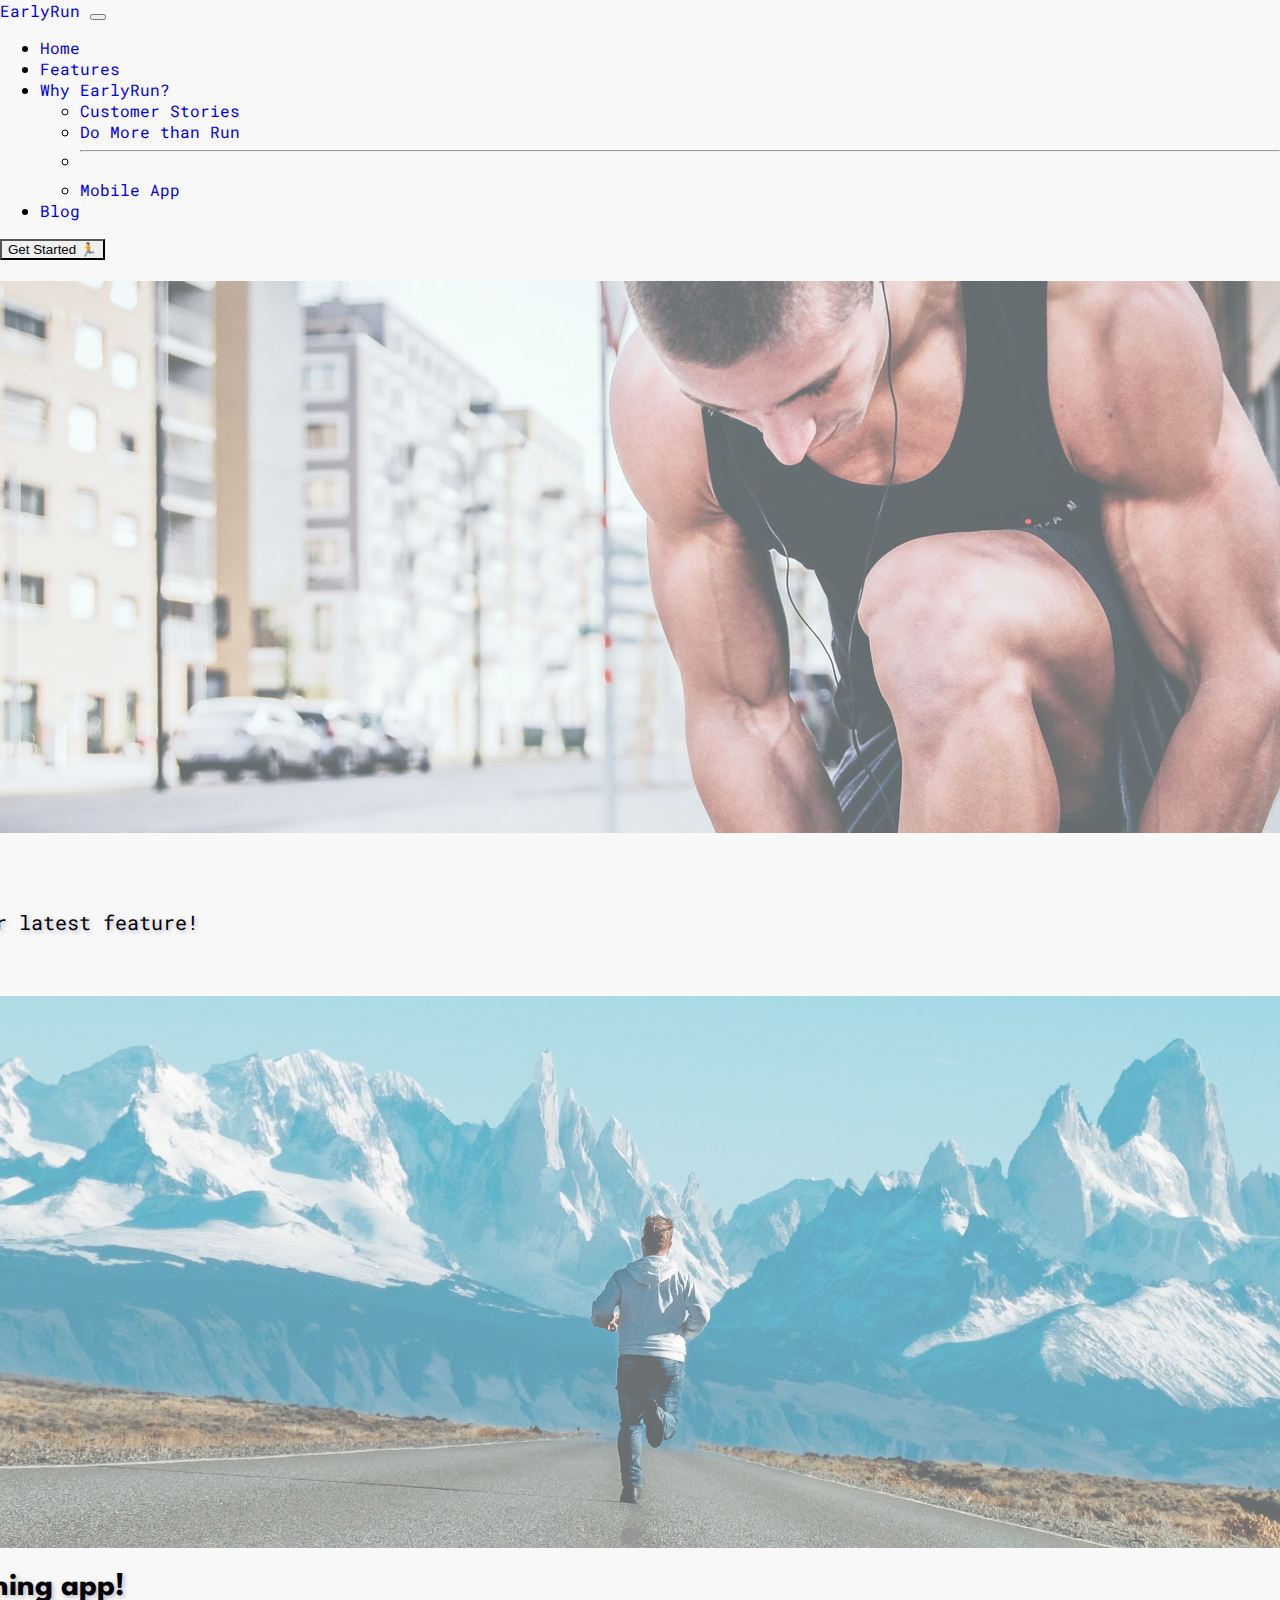
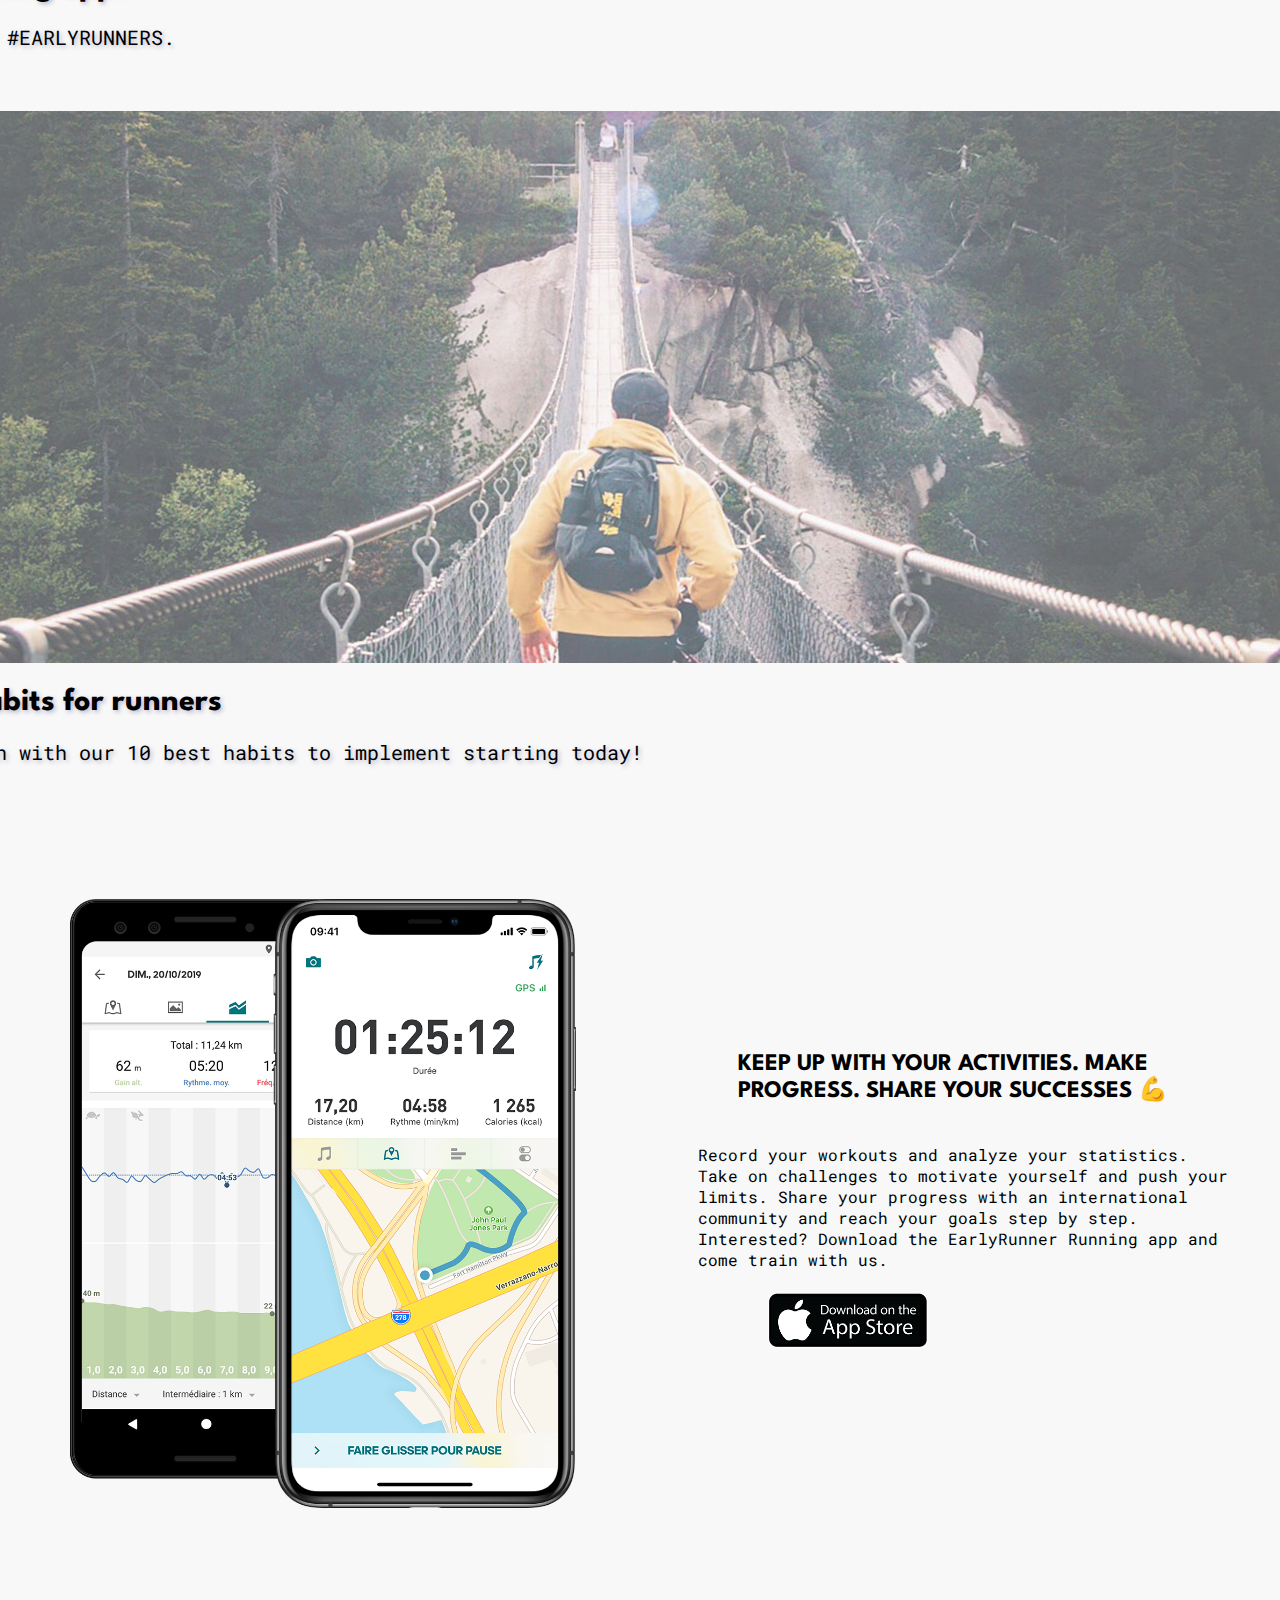
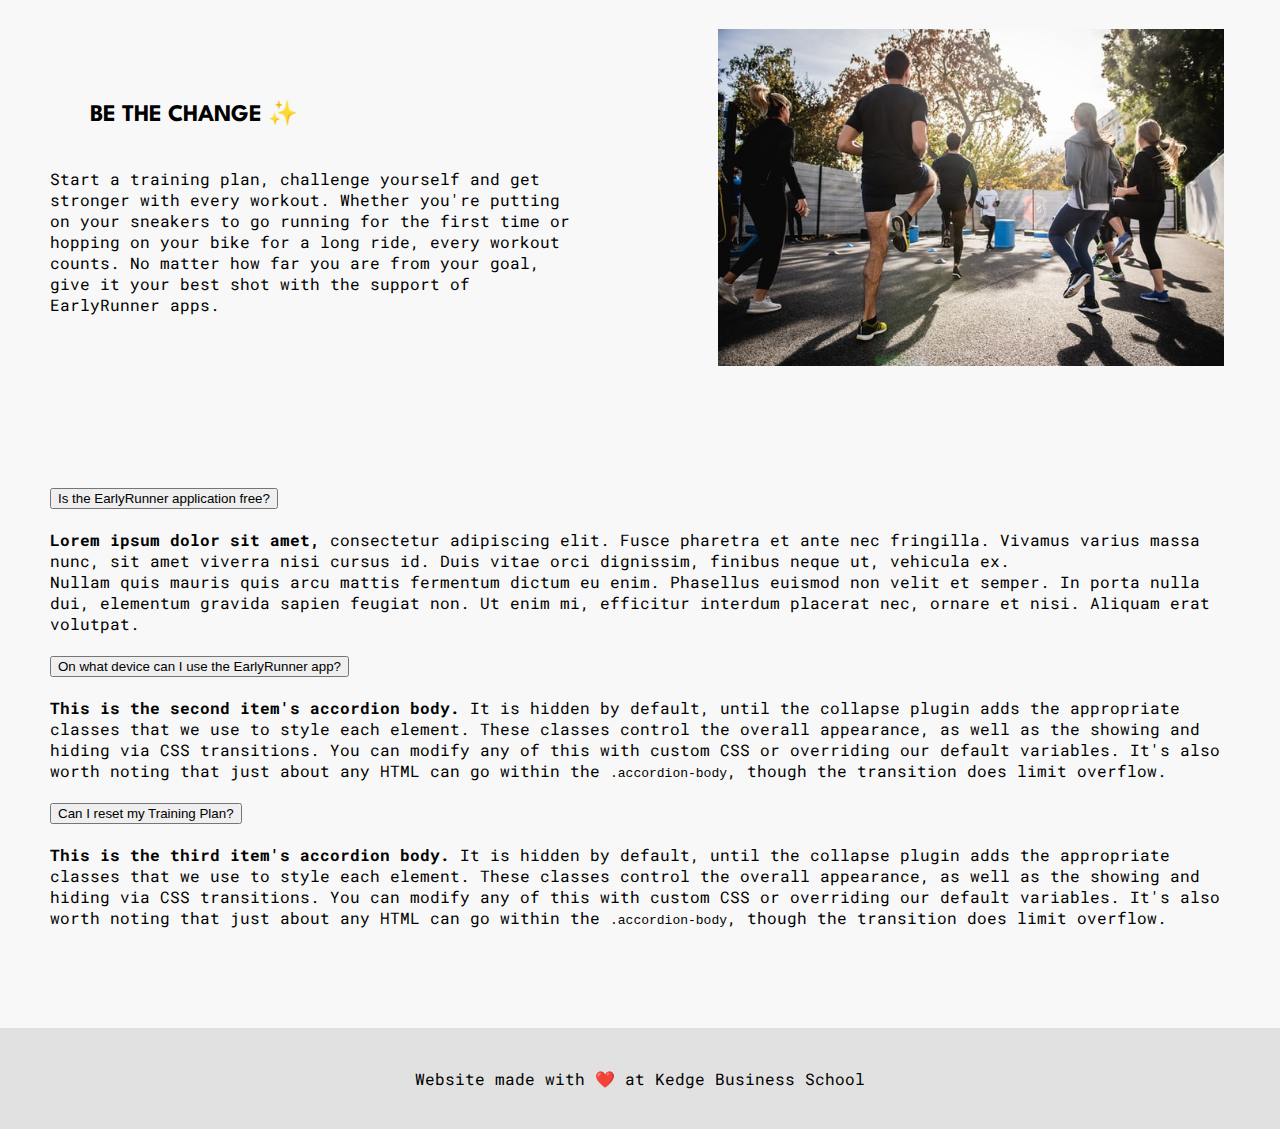
==== index.html @ d1d244d0 "Add files via upload" ====
<!DOCTYPE html>
<html lang="en">
<head>
  <meta charset="UTF-8">
  <meta name="viewport" content="width=device-width, initial-scale=1.0">
  <meta name="description" content="EarlyRun | Your Daily Running Sports Coach App! Transform your life with the right challenges! With family, friends or co-workers, your personal trainer EarlyRun will help you be a better runner and DO MORE!">
  <title>EarlyRun | Your Daily Running Coach</title>
  <link href="https://cdn.jsdelivr.net/npm/bootstrap@5.1.3/dist/css/bootstrap.min.css" rel="stylesheet" integrity="sha384-1BmE4kWBq78iYhFldvKuhfTAU6auU8tT94WrHftjDbrCEXSU1oBoqyl2QvZ6jIW3" crossorigin="anonymous">
  <link rel="stylesheet" href="styles/style.css">
</head>
<body>
  <!-- Menu -->
    <nav class="navbar navbar-expand-lg navbar-light bg-light">
      <div class="container-fluid">
        <a class="navbar-brand" href="#">EarlyRun</a>
          <button class="navbar-toggler" type="button" data-bs-toggle="collapse" data-bs-target="#navbarSupportedContent" aria-controls="navbarSupportedContent" aria-expanded="false" aria-label="Toggle navigation">
            <span class="navbar-toggler-icon"></span>
          </button>

        <div class="collapse navbar-collapse" id="navbarSupportedContent">
          <ul class="navbar-nav me-auto mb-2 mb-lg-0">
            <li class="nav-item">
              <a class="nav-link active" aria-current="page" href="#">Home</a>
            </li>
            <li class="nav-item">
              <a class="nav-link" href="#">Features</a>
            </li>
            <li class="nav-item dropdown">
              <a class="nav-link dropdown-toggle" href="#" id="navbarDropdown" role="button" data-bs-toggle="dropdown" aria-expanded="false">
                Why EarlyRun?
              </a>
              <ul class="dropdown-menu" aria-labelledby="navbarDropdown">
                <li><a class="dropdown-item" href="#">Customer Stories</a></li>
                <li><a class="dropdown-item" href="#">Do More than Run</a></li>
                <li><hr class="dropdown-divider"></li>
                <li><a class="dropdown-item" href="#">Mobile App</a></li>
              </ul>
            </li>
            <li class="nav-item">
              <a class="nav-link" href="#">Blog</a>
            </li>
          </ul>
          <form class="d-flex">
              <button class="btn btn-outline-success" type="submit">Get Started 🏃</button>
          </form>
        </div>
      </div>
    </nav>

  <!-- Banner -->
  <div id="banner">
    <div id="carouselExampleCaptions" class="carousel slide" data-bs-ride="carousel">
      <div class="carousel-indicators">
        <button type="button" data-bs-target="#carouselExampleCaptions" data-bs-slide-to="0" class="active" aria-current="true" aria-label="Slide 1"></button>
        <button type="button" data-bs-target="#carouselExampleCaptions" data-bs-slide-to="1" aria-label="Slide 2"></button>
        <button type="button" data-bs-target="#carouselExampleCaptions" data-bs-slide-to="2" aria-label="Slide 3"></button>
      </div>
      <div class="carousel-inner">
        <div class="carousel-item active">
          <img src="images/slideone.jpg" class="d-block w-100" alt="...">
          <div class="carousel-caption d-none d-md-block">
            <h1>Carefree Running</h1>
            <p>Unpack your stress with our latest feature!</p>
            <button type="button" class="btn btn-dark">Discover Now</button>
          </div>
        </div>
        <div class="carousel-item">
          <img src="images/slidetwo.jpg" class="d-block w-100" alt="...">
          <div class="carousel-caption d-none d-md-block">
            <h1>More than just an running app!</h1>
            <p>We are a community. We are #EARLYRUNNERS. </p>
            <button type="button" class="btn btn-dark">Join Us</button>
          </div>
        </div>
        <div class="carousel-item">
          <img src="images/slidethree.jpg" class="d-block w-100" alt="...">
          <div class="carousel-caption d-none d-md-block">
            <h1>Blog Article: 10 best habits for runners</h1>
            <p>Never get sidetracked again with our 10 best habits to implement starting today!</p>
            <button type="button" class="btn btn-dark">Read the Article</button>
          </div>
        </div>
      </div>
      <button class="carousel-control-prev" type="button" data-bs-target="#carouselExampleCaptions" data-bs-slide="prev">
        <span class="carousel-control-prev-icon" aria-hidden="true"></span>
        <span class="visually-hidden">Previous</span>
      </button>
      <button class="carousel-control-next" type="button" data-bs-target="#carouselExampleCaptions" data-bs-slide="next">
        <span class="carousel-control-next-icon" aria-hidden="true"></span>
        <span class="visually-hidden">Next</span>
      </button>
    </div>
  </div>
  <div class="features">
    <img src="images/phone_running.png" class="img-fluid rounded float-end" alt="...">
    <figure class="text-start">
      <blockquote class="blockquote">
        <h2>KEEP UP WITH YOUR ACTIVITIES. MAKE PROGRESS. SHARE YOUR SUCCESSES 💪</h2>
      </blockquote>
      <br>
      <figcaption class="blockquote-footer">
        Record your workouts and analyze your statistics. Take on challenges to motivate yourself and push your limits. Share your progress with an international community and reach your goals step by step.
        Interested? Download the EarlyRunner Running app and come train with us.
      </figcaption>
      <a href="https://www.apple.com/" target="_blank">
         <img id="downloadappimg" alt="Download The APP" src="images/appstore.png">
      </a>
    </figure>
  </div>
  <br>
  <div class="features">
    <figure class="text-end">
      <blockquote class="blockquote">
        <h2>BE THE CHANGE ✨</h2>
      </blockquote>
      <br>
      <figcaption class="blockquote-footer">
        Start a training plan, challenge yourself and get stronger with every workout. Whether you're putting on your sneakers to go running for the first time or hopping on your bike for a long ride, every workout counts. No matter how far you are from your goal, give it your best shot with the support of EarlyRunner apps.
      </figcaption>
    </figure>
    <img src="images/thechange.jpg" class="img-fluid rounded float-start" alt="...">
  </div>

<!-- FAQ -->

  <div class="accordion" id="accordionPanelsStayOpenExample">
    <div class="accordion-item">
        <h2 class="accordion-header" id="panelsStayOpen-headingOne">
          <button class="accordion-button" type="button" data-bs-toggle="collapse" data-bs-target="#panelsStayOpen-collapseOne" aria-expanded="true" aria-controls="panelsStayOpen-collapseOne">
            Is the EarlyRunner application free? 
          </button>
        </h2>
      <div id="panelsStayOpen-collapseOne" class="accordion-collapse collapse show" aria-labelledby="panelsStayOpen-headingOne">
      <div class="accordion-body">
        <strong>Lorem ipsum dolor sit amet,</strong> consectetur adipiscing elit. Fusce pharetra et ante nec fringilla. Vivamus varius massa nunc, sit amet viverra nisi cursus id. Duis vitae orci dignissim, finibus neque ut, vehicula ex. <br>Nullam quis mauris quis arcu mattis fermentum dictum eu enim. Phasellus euismod non velit et semper. In porta nulla dui, elementum gravida sapien feugiat non. Ut enim mi, efficitur interdum placerat nec, ornare et nisi. Aliquam erat volutpat. 
      </div>
    </div>
  </div>
  <div class="accordion-item">
    <h2 class="accordion-header" id="panelsStayOpen-headingTwo">
      <button class="accordion-button collapsed" type="button" data-bs-toggle="collapse" data-bs-target="#panelsStayOpen-collapseTwo" aria-expanded="false" aria-controls="panelsStayOpen-collapseTwo">
        On what device can I use the EarlyRunner app?
      </button>
    </h2>
    <div id="panelsStayOpen-collapseTwo" class="accordion-collapse collapse" aria-labelledby="panelsStayOpen-headingTwo">
      <div class="accordion-body">
        <strong>This is the second item's accordion body.</strong> It is hidden by default, until the collapse plugin adds the appropriate classes that we use to style each element. These classes control the overall appearance, as well as the showing and hiding via CSS transitions. You can modify any of this with custom CSS or overriding our default variables. It's also worth noting that just about any HTML can go within the <code>.accordion-body</code>, though the transition does limit overflow.
      </div>
    </div>
  </div>
  <div class="accordion-item">
    <h2 class="accordion-header" id="panelsStayOpen-headingThree">
      <button class="accordion-button collapsed" type="button" data-bs-toggle="collapse" data-bs-target="#panelsStayOpen-collapseThree" aria-expanded="false" aria-controls="panelsStayOpen-collapseThree">
        Can I reset my Training Plan? 
      </button>
    </h2>
    <div id="panelsStayOpen-collapseThree" class="accordion-collapse collapse" aria-labelledby="panelsStayOpen-headingThree">
      <div class="accordion-body">
        <strong>This is the third item's accordion body.</strong> It is hidden by default, until the collapse plugin adds the appropriate classes that we use to style each element. These classes control the overall appearance, as well as the showing and hiding via CSS transitions. You can modify any of this with custom CSS or overriding our default variables. It's also worth noting that just about any HTML can go within the <code>.accordion-body</code>, though the transition does limit overflow.
      </div>
    </div>
  </div>
</div>

<!-- Footer -->

  <div class="footer">
    <p>Website made with ❤️ at Kedge Business School</p>
  </div>
  <script src="https://cdn.jsdelivr.net/npm/bootstrap@5.1.3/dist/js/bootstrap.bundle.min.js" integrity="sha384-ka7Sk0Gln4gmtz2MlQnikT1wXgYsOg+OMhuP+IlRH9sENBO0LRn5q+8nbTov4+1p" crossorigin="anonymous"></script>
</body>
</html>
---- styles/style.css ----
@import url('https://fonts.googleapis.com/css2?family=Roboto+Mono&display=swap');
@import url('https://fonts.googleapis.com/css2?family=League+Spartan:wght@700&display=swap');
@import url("banner.css");
@import url("buttons.css");
@import url("footer.css");
@import url("features.css");
@import url("accordeon.css");

a {
  text-decoration: none;
}

body {
  font-family: 'Roboto Mono', monospace;
  margin: 0;
  background-color: #F8F8F8;
  color: black;
}

h1, h2, h3 {
  font-family: 'League Spartan', sans-serif;
  color: black;
}

.container {
  width: 80%;
  margin: 0 auto;
}

.carousel-item img {
max-height: 600px;
object-fit: cover;
opacity: 0.6;
}

#banner p {
  color: black;
  font-size: 20px;
}

#downloadappimg {
  max-width: 30%;
}
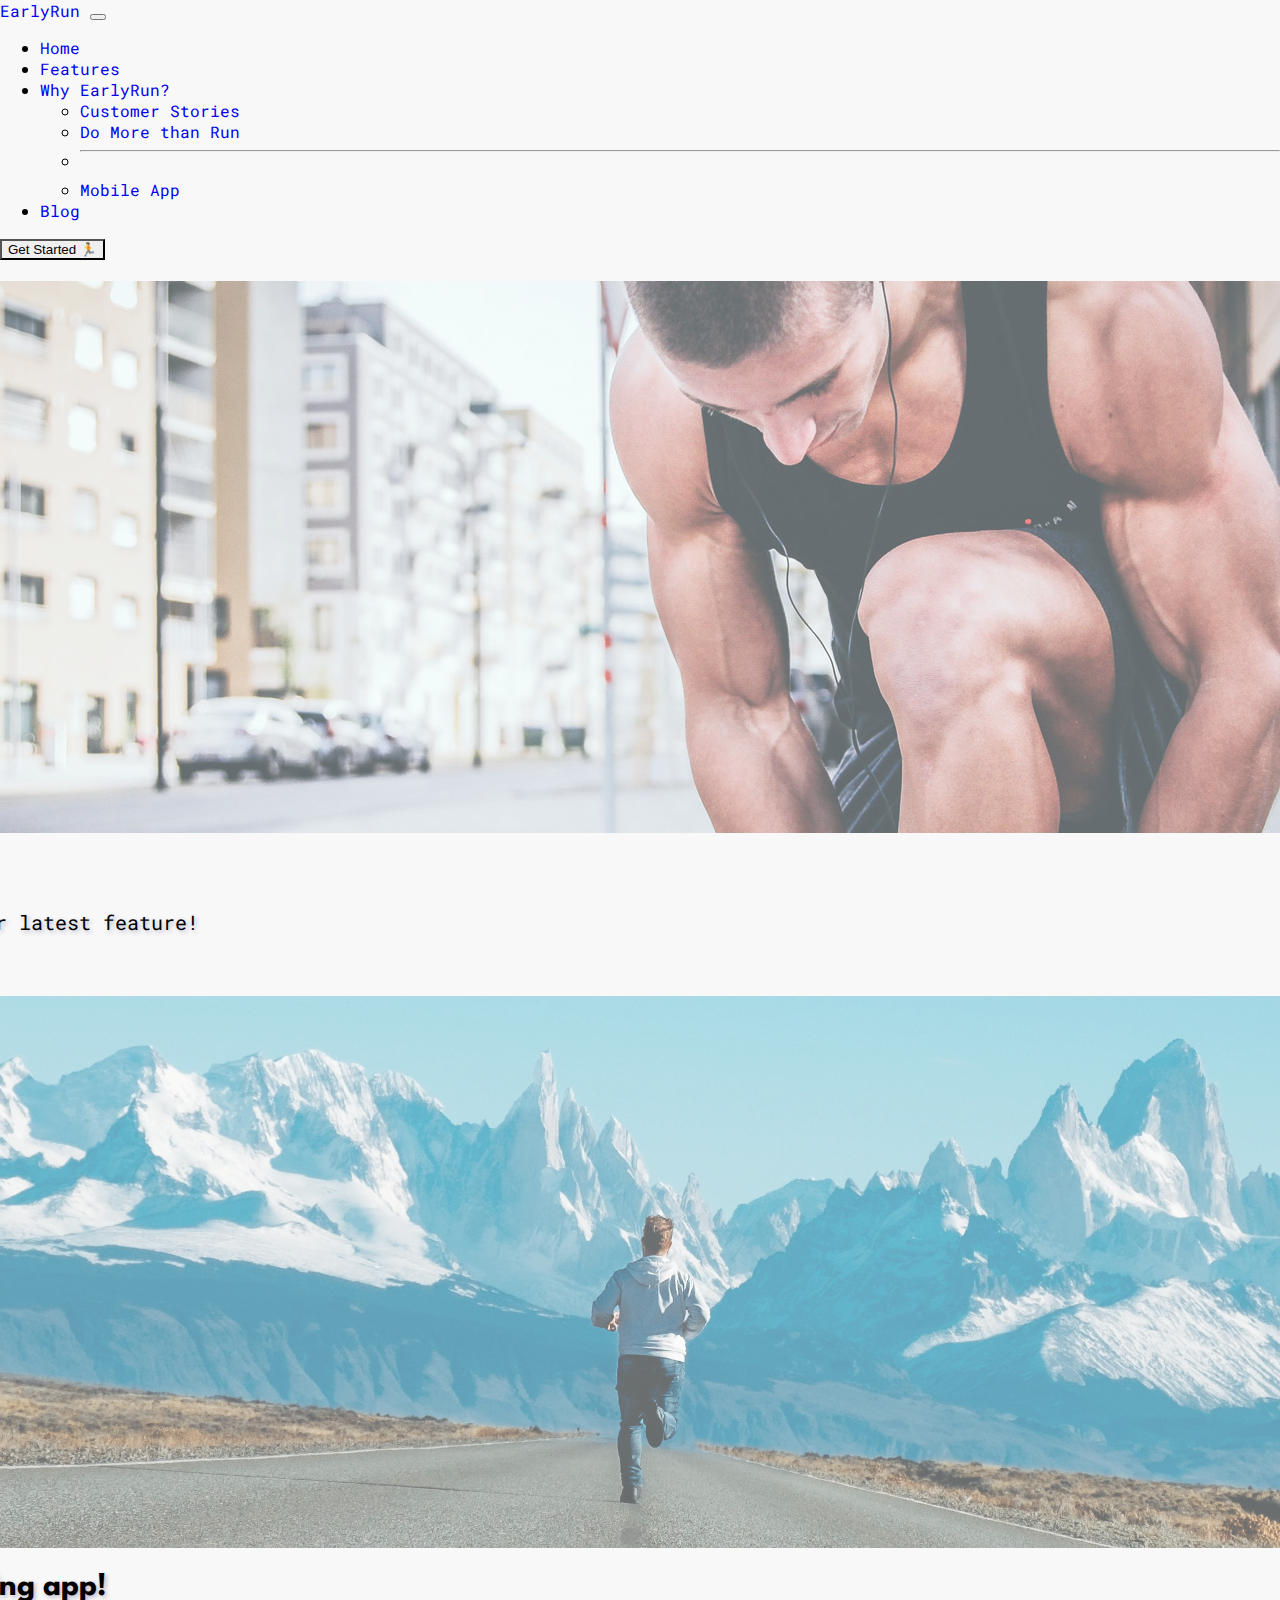
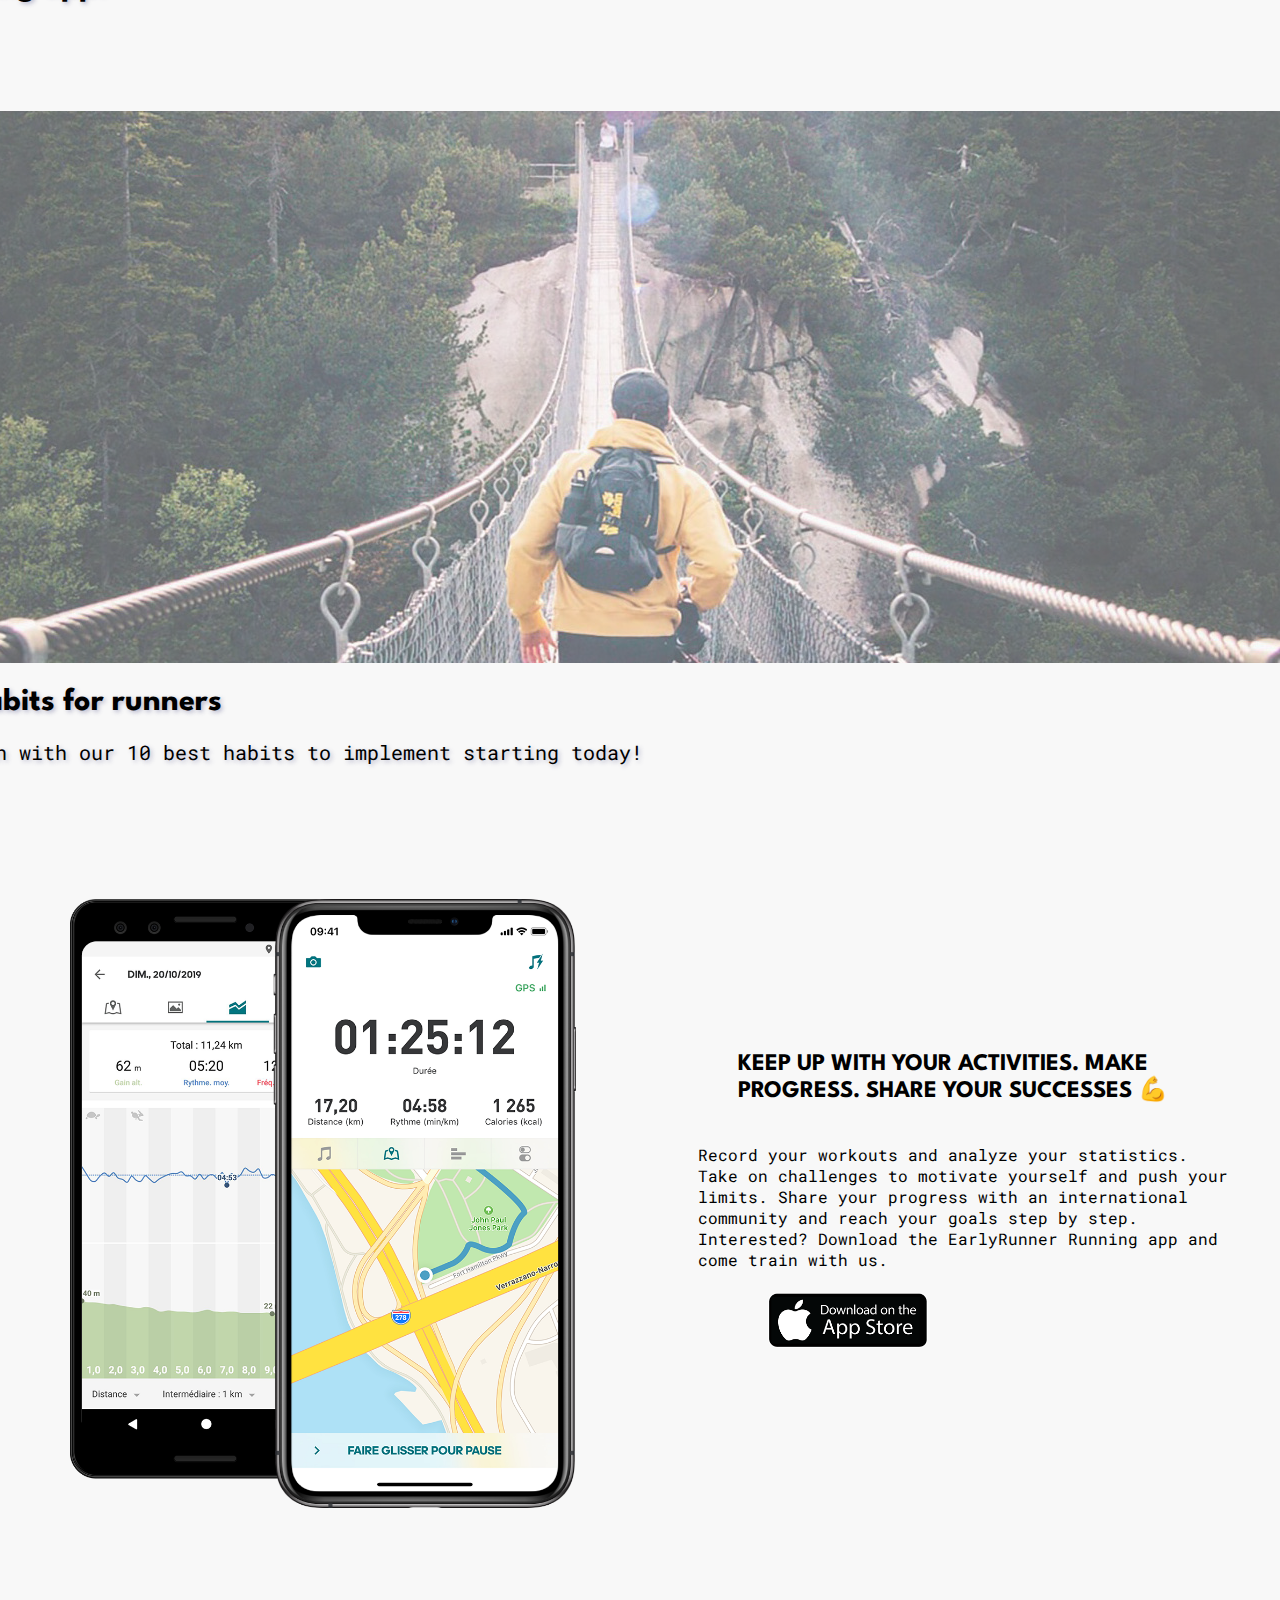
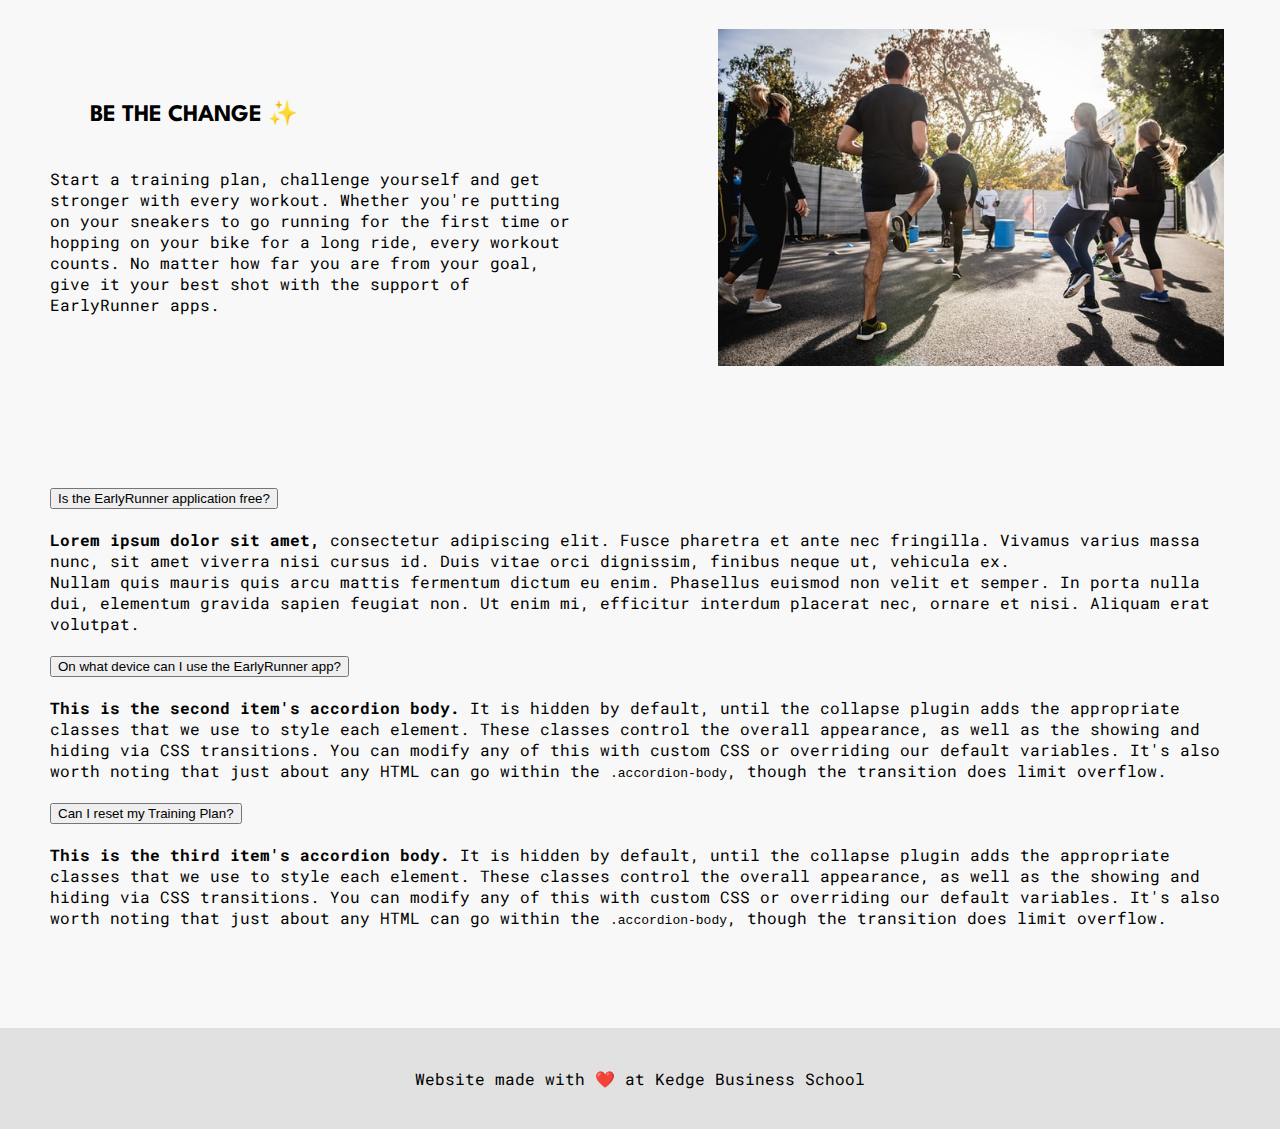
==== commit b08fc3f4: "Update index.html" ====
--- a/index.html
+++ b/index.html
@@ -67,8 +67,8 @@
         <div class="carousel-item">
           <img src="images/slidetwo.jpg" class="d-block w-100" alt="...">
           <div class="carousel-caption d-none d-md-block">
-            <h1>More than just an running app!</h1>
-            <p>We are a community. We are #EARLYRUNNERS. </p>
+            <h1>More than just a running app!</h1>
+            <p>We are #EARLYRUNNERS. </p>
             <button type="button" class="btn btn-dark">Join Us</button>
           </div>
         </div>
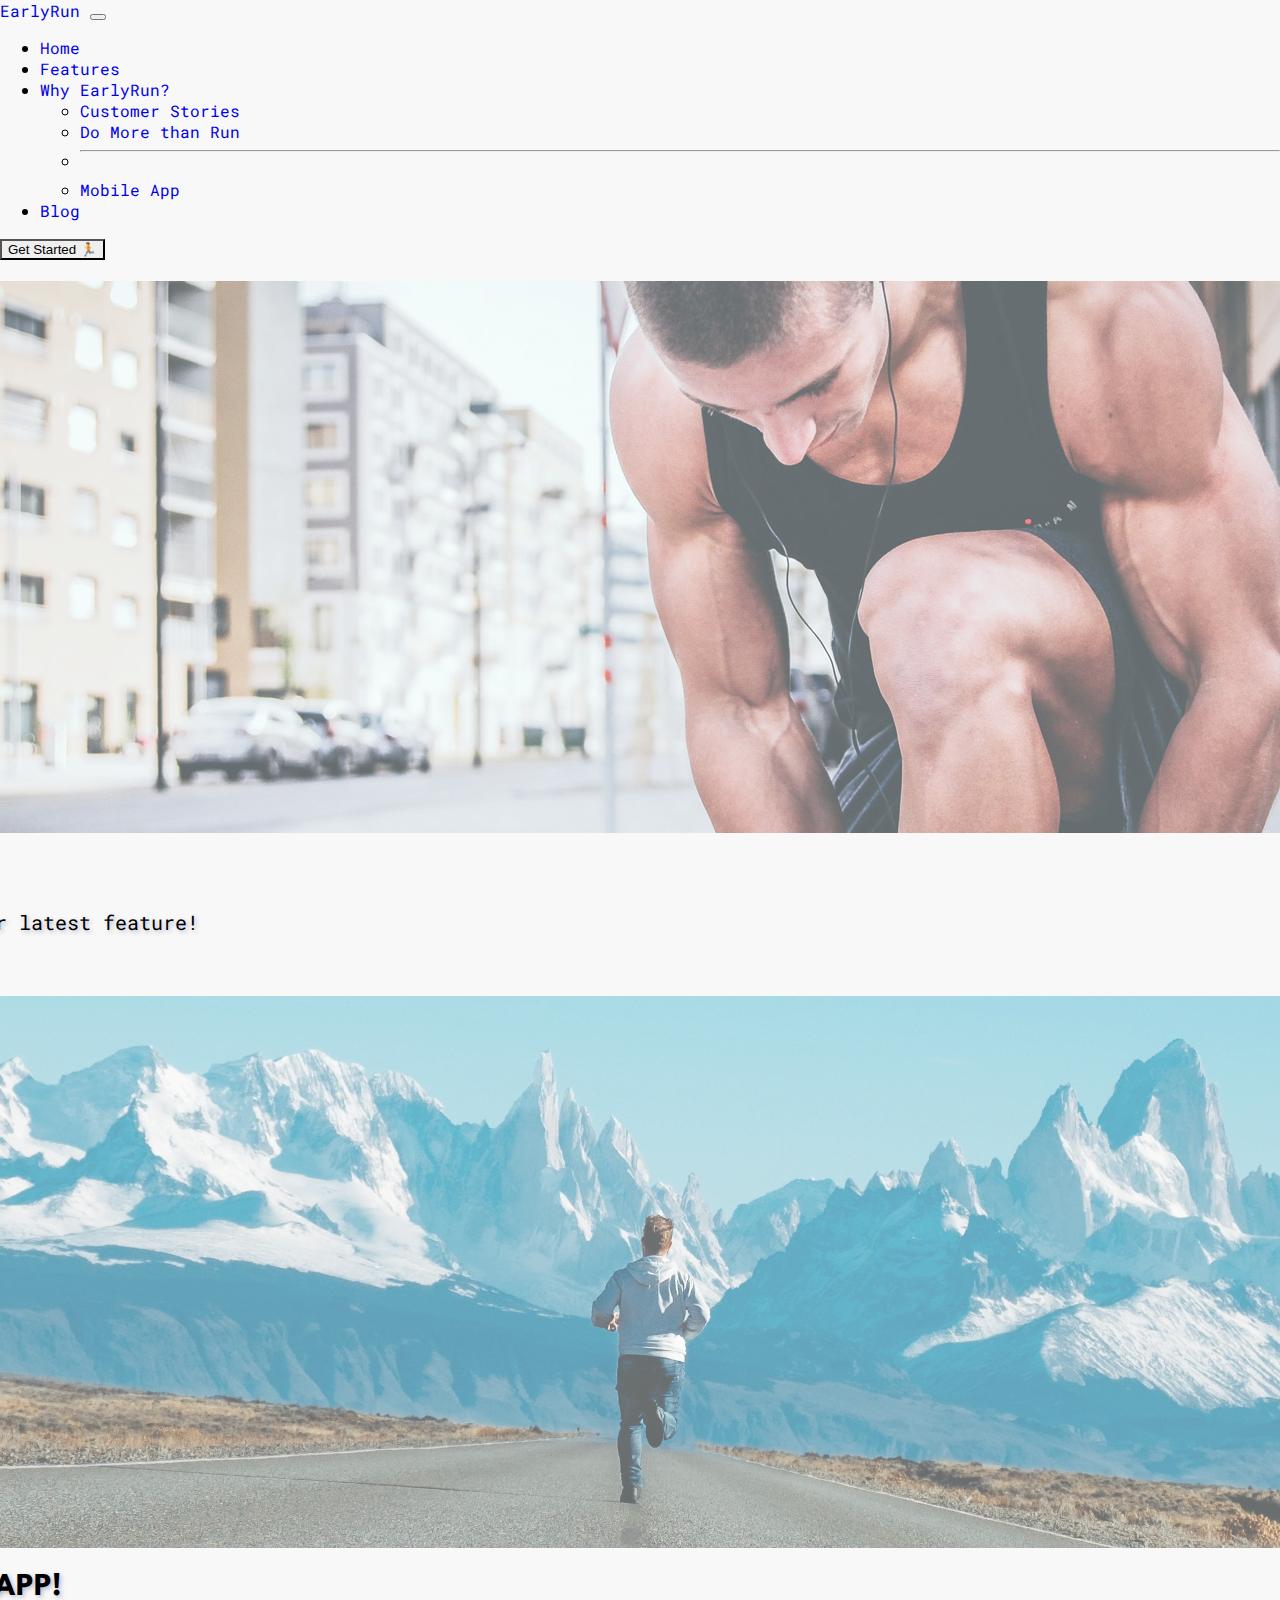
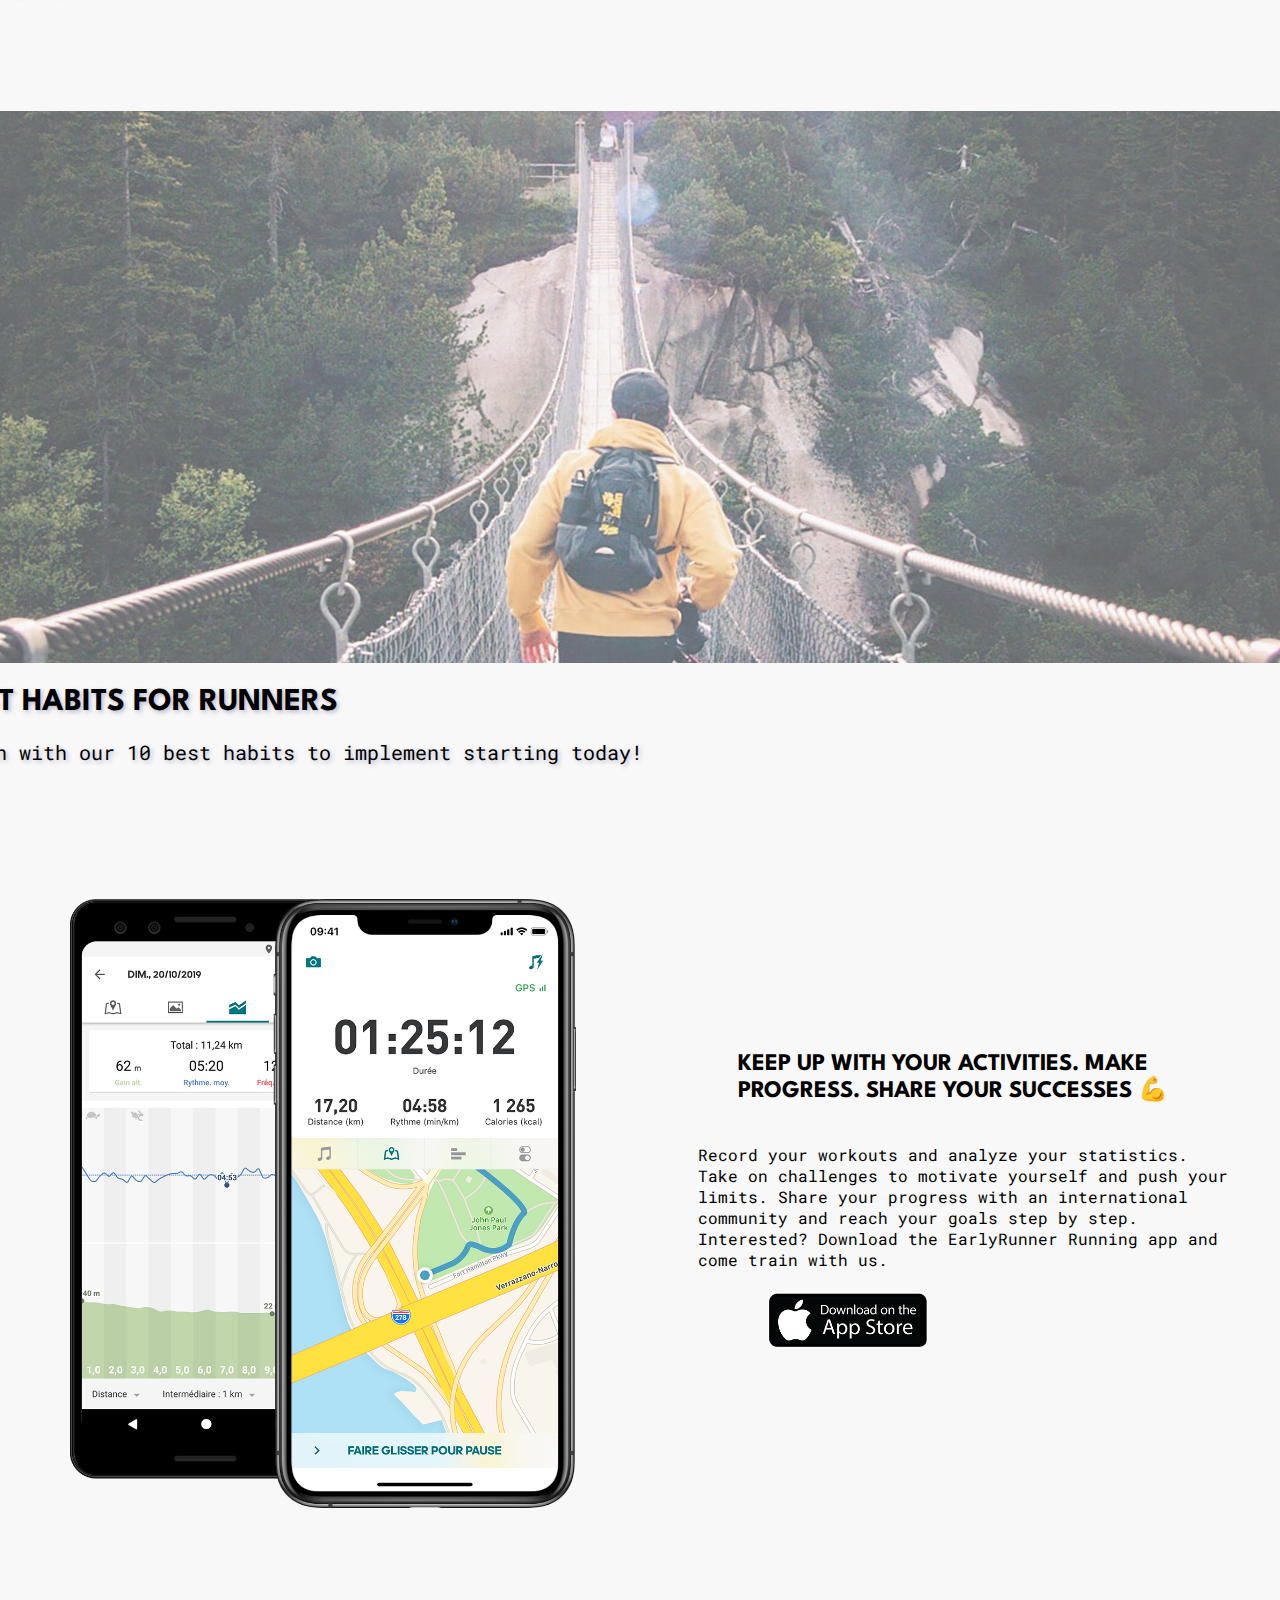
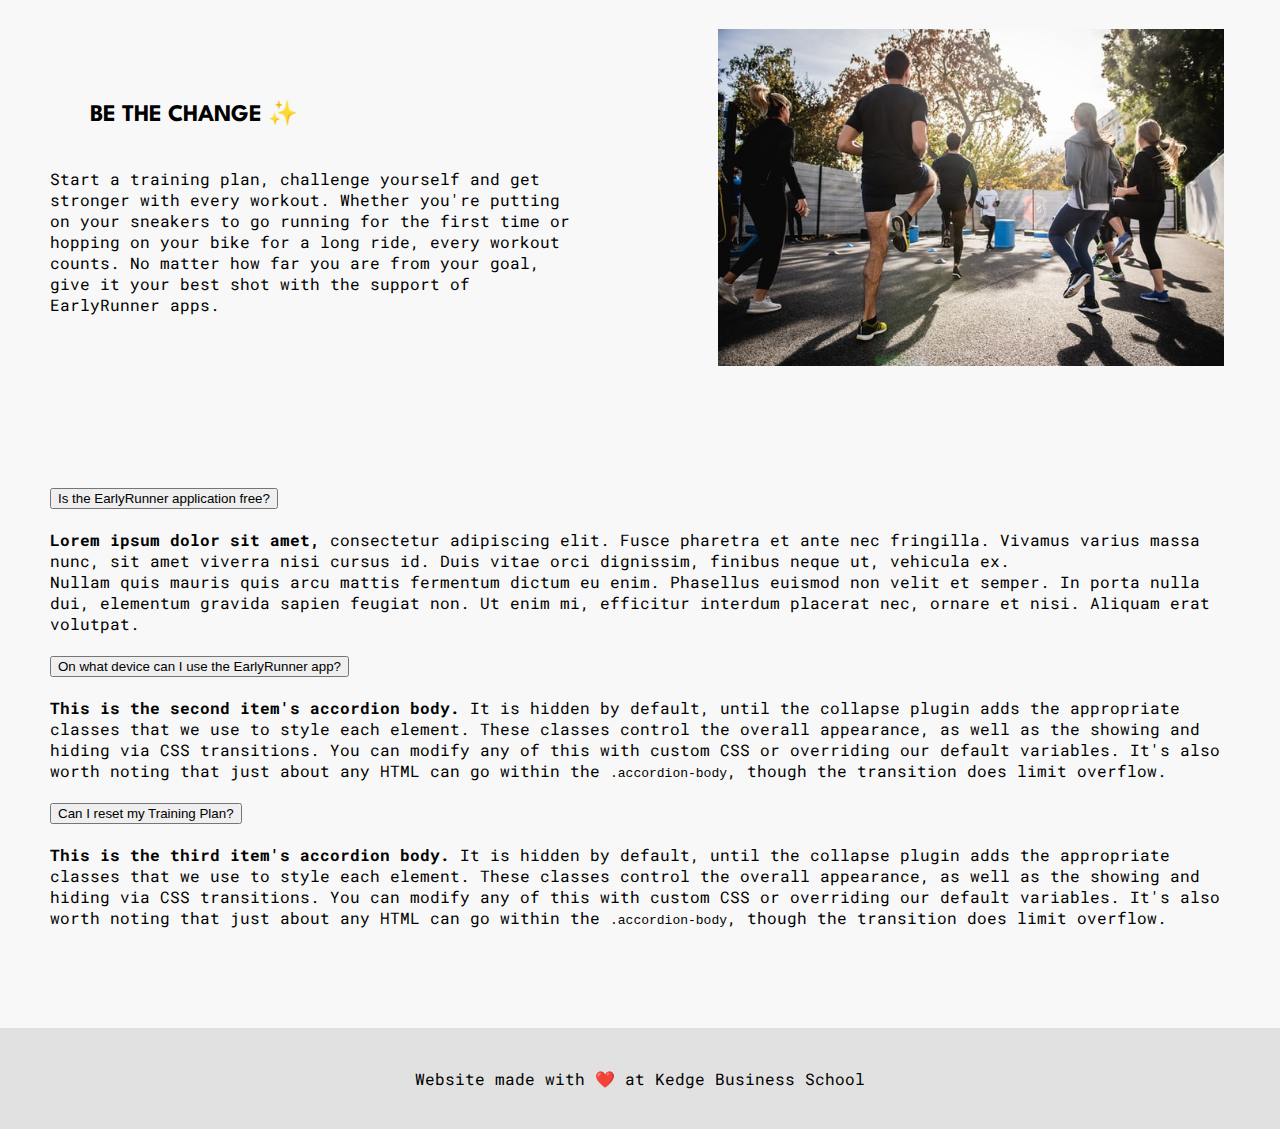
==== commit bdf3b566: "Update index.html" ====
--- a/index.html
+++ b/index.html
@@ -59,7 +59,7 @@
         <div class="carousel-item active">
           <img src="images/slideone.jpg" class="d-block w-100" alt="...">
           <div class="carousel-caption d-none d-md-block">
-            <h1>Carefree Running</h1>
+            <h1>CAREFREE RUNNING</h1>
             <p>Unpack your stress with our latest feature!</p>
             <button type="button" class="btn btn-dark">Discover Now</button>
           </div>
@@ -67,7 +67,7 @@
         <div class="carousel-item">
           <img src="images/slidetwo.jpg" class="d-block w-100" alt="...">
           <div class="carousel-caption d-none d-md-block">
-            <h1>More than just a running app!</h1>
+            <h1>MORE THAN JUST AN APP!</h1>
             <p>We are #EARLYRUNNERS. </p>
             <button type="button" class="btn btn-dark">Join Us</button>
           </div>
@@ -75,7 +75,7 @@
         <div class="carousel-item">
           <img src="images/slidethree.jpg" class="d-block w-100" alt="...">
           <div class="carousel-caption d-none d-md-block">
-            <h1>Blog Article: 10 best habits for runners</h1>
+            <h1>BLOG ARTICLE: 10 BEST HABITS FOR RUNNERS</h1>
             <p>Never get sidetracked again with our 10 best habits to implement starting today!</p>
             <button type="button" class="btn btn-dark">Read the Article</button>
           </div>
